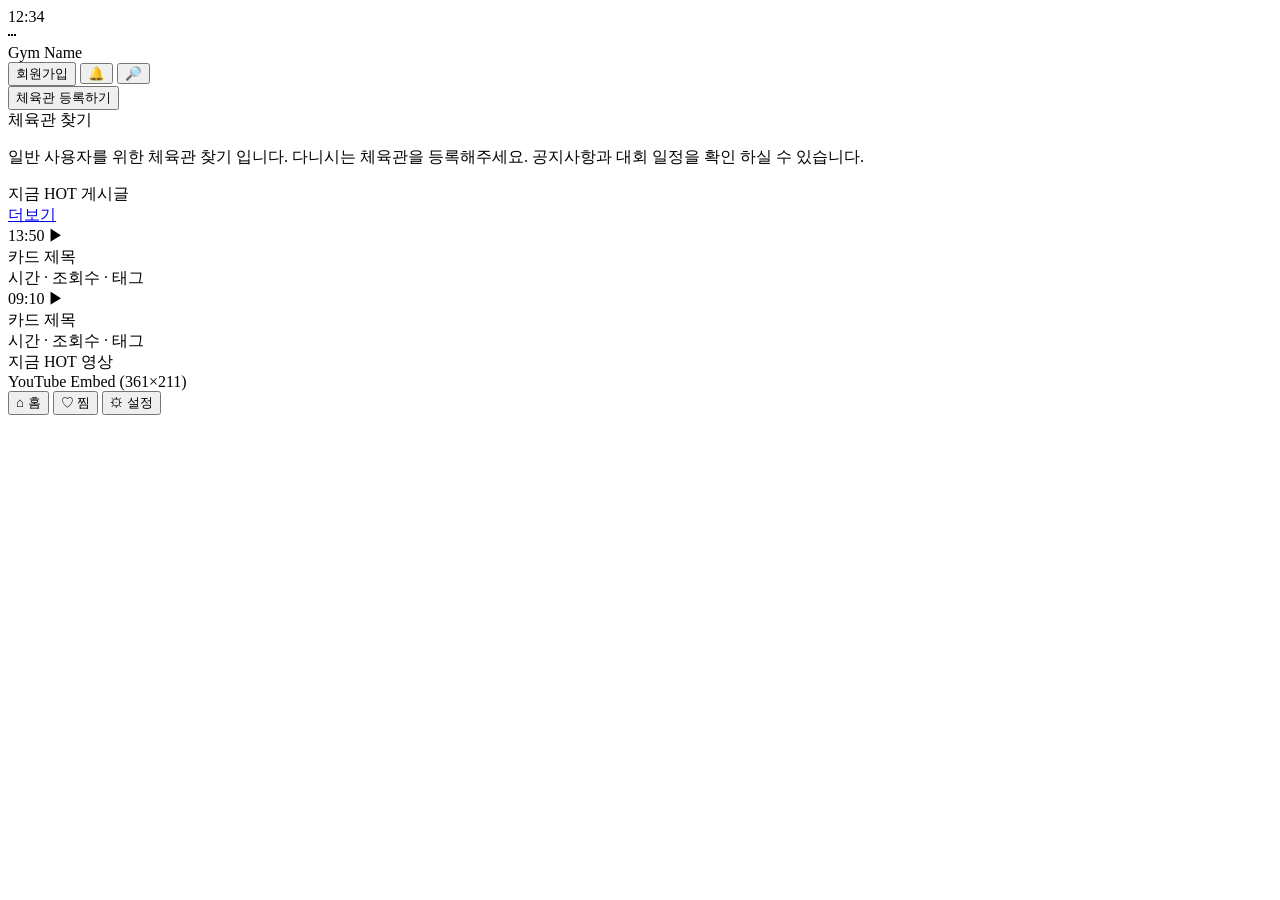
==== docs/src/index.html @ 0ef9bbd7 "Create index.html" ====
<!doctype html>
<html lang="ko">
<head>
  <meta charset="utf-8" />
  <meta name="viewport" content="width=device-width, initial-scale=1" />
  <title>TheCorner - Home</title>

  <link rel="stylesheet" href="./styles/tokens.css" />
  <link rel="stylesheet" href="./styles/base.css" />
  <link rel="stylesheet" href="./styles/components.css" />
  <link rel="stylesheet" href="./styles/pages/home.css" />
</head>
<body>
  <main class="appFrame">
    <section class="phone">

      <!-- Fixed Top -->
      <header class="fixedTop">
        <div class="statusBar">
          <div class="statusTime">12:34</div>
          <div class="statusIcons">⋯</div>
        </div>

        <div class="topNav">
          <div class="topNav__title">Gym Name</div>

          <div class="topNav__actions">
            <button class="chipBtn">회원가입</button>
            <button class="iconBtn" aria-label="notification">🔔</button>
            <button class="iconBtn" aria-label="search">🔎</button>
          </div>
        </div>
      </header>

      <!-- Body -->
      <div class="pageBody">
        <!-- GYM register -->
        <section class="section section--p16">
          <div class="card card--center">
            <button class="primaryPill">체육관 등록하기</button>
          </div>

          <div class="infoCard">
            <div class="infoCard__title">체육관 찾기</div>
            <p class="infoCard__desc">
              일반 사용자를 위한 체육관 찾기 입니다. 다니시는 체육관을 등록해주세요.
              공지사항과 대회 일정을 확인 하실 수 있습니다.
            </p>
          </div>
        </section>

        <!-- HOT -->
        <section class="section section--p16">
          <div class="sectionHeader">
            <div class="sectionHeader__title">지금 HOT 게시글</div>
            <a class="sectionHeader__more" href="#">더보기</a>
          </div>

          <div class="carousel">
            <article class="videoCard">
              <div class="videoCard__thumb">
                <span class="videoCard__duration">13:50</span>
                <span class="videoCard__play">▶</span>
              </div>
              <div class="videoCard__info">
                <div class="videoCard__title">카드 제목</div>
                <div class="videoCard__meta">시간 · 조회수 · 태그</div>
              </div>
            </article>

            <article class="videoCard">
              <div class="videoCard__thumb">
                <span class="videoCard__duration">09:10</span>
                <span class="videoCard__play">▶</span>
              </div>
              <div class="videoCard__info">
                <div class="videoCard__title">카드 제목</div>
                <div class="videoCard__meta">시간 · 조회수 · 태그</div>
              </div>
            </article>
          </div>
        </section>

        <!-- Youtube -->
        <section class="section section--p16">
          <div class="sectionTitleCenter">지금 HOT 영상</div>
          <div class="embed">
            <div class="embed__placeholder">YouTube Embed (361×211)</div>
          </div>
        </section>
      </div>

      <!-- Tab Bar -->
      <nav class="tabBar">
        <button class="tabItem tabItem--active">
          <span class="tabItem__icon">⌂</span>
          <span class="tabItem__label">홈</span>
        </button>
        <button class="tabItem">
          <span class="tabItem__icon">♡</span>
          <span class="tabItem__label">찜</span>
        </button>
        <button class="tabItem">
          <span class="tabItem__icon">⚙</span>
          <span class="tabItem__label">설정</span>
        </button>
      </nav>

      <div class="homeIndicator">
        <div class="homeIndicator__bar"></div>
      </div>
    </section>
  </main>
</body>
</html>
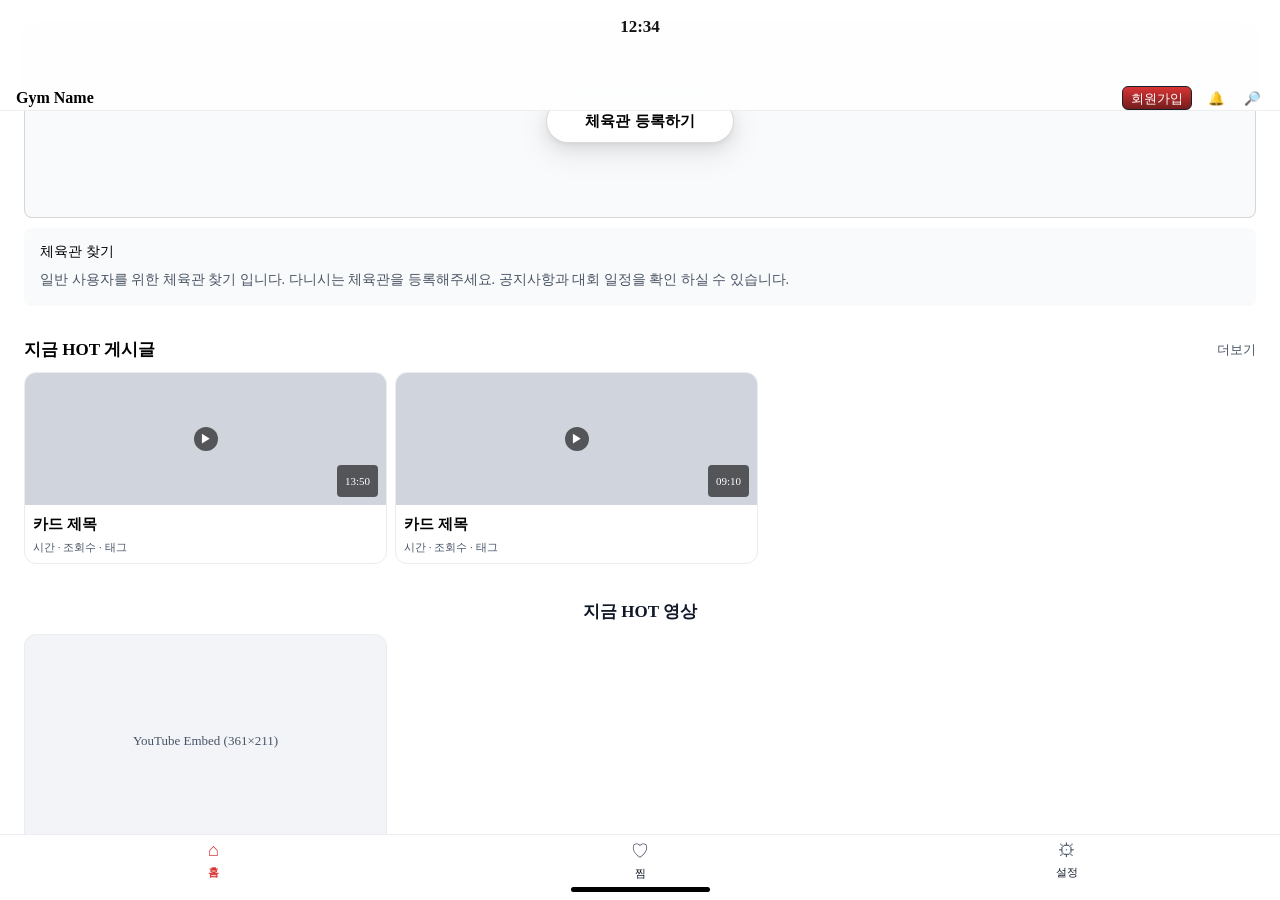
==== commit e69d0db6: "docs: add Typography and Color system to README, feat: add fa-jello tab bar animation" ====
--- a/docs/src/index.html
+++ b/docs/src/index.html
@@ -111,5 +111,27 @@
       </div>
     </section>
   </main>
+
+  <script>
+    document.addEventListener('DOMContentLoaded', () => {
+      const tabItems = document.querySelectorAll('.tabItem');
+      
+      tabItems.forEach(item => {
+        item.addEventListener('click', () => {
+          // 1. Remove active state from all tabs
+          tabItems.forEach(t => t.classList.remove('tabItem--active'));
+          
+          // 2. Set current tab to active
+          item.classList.add('tabItem--active');
+          
+          // 3. Trigger jello animation
+          // Remove class first to reset animation, use void offsetWidth to trigger reflow
+          item.classList.remove('jello-animate');
+          void item.offsetWidth;
+          item.classList.add('jello-animate');
+        });
+      });
+    });
+  </script>
 </body>
 </html>
--- a/docs/src/styles/tokens.css
+++ b/docs/src/styles/tokens.css
@@ -0,0 +1,32 @@
+:root{
+  /* Canvas */
+  --canvas-bg: #444444;
+  --phone-bg: #ffffff;
+
+  /* Colors */
+  --text: #101828;
+  --text-sub: #4A5565;
+  --muted: #475467;
+
+  --border: rgba(18, 18, 18, 0.15);
+  --border-soft: #EAECF0;
+
+  --brand: #D93434;
+  --brand-dark: #731C1C;
+
+  --card: #F9FAFB;
+
+  /* Radius */
+  --r-6: 6px;
+  --r-8: 8px;
+  --r-12: 12px;
+  --r-30: 30px;
+
+  /* Shadow */
+  --shadow-float: 0px 9px 28px 8px rgba(0,0,0,0.05),
+                  0px 3px 6px -4px rgba(0,0,0,0.12),
+                  0px 6px 16px rgba(0,0,0,0.08);
+
+  /* Typo */
+  --font: system-ui, -apple-system, "Noto Sans KR", "Pretendard", sans-serif;
+}
--- a/docs/src/styles/components.css
+++ b/docs/src/styles/components.css
@@ -0,0 +1,307 @@
+.fixedTop{
+  position: absolute;
+  top: 0; left: 0; right: 0;
+  height: 110px;
+  background: rgba(255,255,255,0.8);
+  backdrop-filter: blur(8px);
+  border-bottom: 1px solid rgba(234,236,240,0.9);
+  z-index: 10;
+}
+
+.statusBar{
+  height: 54px;
+  position: relative;
+}
+.statusTime{
+  position: absolute;
+  left: 50%;
+  top: 50%;
+  transform: translate(-50%,-50%);
+  font-weight: 600;
+  font-size: 17px;
+  line-height: 110%;
+  color: #121212;
+}
+.statusIcons{ display: none; } /* 필요하면 구현 */
+
+.topNav{
+  height: 56px;
+  padding: 16px;
+  display: flex;
+  align-items: center;
+  justify-content: space-between;
+  gap: 12px;
+}
+.topNav__title{
+  font-weight: 700;
+  font-size: 16px;
+  line-height: 20px;
+}
+.topNav__actions{
+  display: flex;
+  align-items: center;
+  gap: 12px;
+}
+
+.iconBtn{
+  width: 24px;
+  height: 24px;
+  border: 0;
+  background: transparent;
+  padding: 0;
+  cursor: pointer;
+}
+
+.chipBtn{
+  height: 24px;
+  padding: 3px 8px;
+  border-radius: var(--r-6);
+  border: 1px solid #191F28;
+  background: linear-gradient(180deg, var(--brand) 0%, var(--brand-dark) 100%);
+  color: #fff;
+  font-size: 13px;
+  line-height: 18px;
+  cursor: pointer;
+}
+
+.section{ display: flex; flex-direction: column; gap: 10px; }
+.section--p16{ padding: 16px; }
+
+.sectionHeader{
+  display: flex;
+  align-items: center;
+  justify-content: space-between;
+}
+.sectionHeader__title{
+  font-weight: 700;
+  font-size: 17px;
+  line-height: 24px;
+  color: #000;
+}
+.sectionHeader__more{
+  font-size: 13px;
+  line-height: 20px;
+  color: var(--muted);
+  text-decoration: none;
+}
+
+.card{
+  background: var(--card);
+  border: 1px solid var(--border);
+  border-radius: var(--r-8);
+  padding: 16px;
+}
+.card--center{
+  min-height: 160px;
+  display: grid;
+  place-items: center;
+}
+
+.primaryPill{
+  height: 44px;
+  padding: 6px 38px;
+  border-radius: var(--r-30);
+  border: 1px solid var(--border);
+  background: #fff;
+  box-shadow: var(--shadow-float);
+  font-weight: 700;
+  font-size: 15px;
+  line-height: 110%;
+  cursor: pointer;
+}
+
+.infoCard{
+  background: var(--card);
+  border-radius: 7px;
+  padding: 16px;
+}
+.infoCard__title{
+  font-weight: 500;
+  font-size: 14px;
+  line-height: 110%;
+}
+.infoCard__desc{
+  margin: 10px 0 0;
+  font-size: 14px;
+  line-height: 150%;
+  color: var(--text-sub);
+}
+
+.carousel{
+  display: flex;
+  gap: 8px;
+  overflow-x: auto;
+  padding-bottom: 4px;
+}
+
+.videoCard{
+  width: 361px;
+  border-radius: var(--r-12);
+  overflow: hidden;
+  flex: 0 0 auto;
+  border: 1px solid var(--border-soft);
+}
+.videoCard__thumb{
+  height: 132px;
+  position: relative;
+  background: #d0d5dd; /* 썸네일 대체 */
+}
+.videoCard__duration{
+  position: absolute;
+  right: 8px;
+  bottom: 8px;
+  height: 24px;
+  padding: 4px 8px;
+  background: rgba(0,0,0,0.6);
+  border-radius: 4px;
+  color: #fff;
+  font-size: 11px;
+  line-height: 16px;
+  display: inline-flex;
+  align-items: center;
+}
+.videoCard__play{
+  position: absolute;
+  left: 50%;
+  top: 50%;
+  transform: translate(-50%,-50%);
+  width: 24px;
+  height: 24px;
+  display: grid;
+  place-items: center;
+  background: rgba(0,0,0,0.6);
+  color: #fff;
+  border-radius: 999px;
+  font-size: 12px;
+}
+.videoCard__info{
+  padding: 8px;
+  display: grid;
+  gap: 4px;
+}
+.videoCard__title{
+  font-weight: 700;
+  font-size: 15px;
+  line-height: 22px;
+}
+.videoCard__meta{
+  font-size: 11px;
+  line-height: 16px;
+  color: var(--muted);
+}
+
+.sectionTitleCenter{
+  font-weight: 700;
+  font-size: 17px;
+  line-height: 24px;
+  color: var(--text);
+  text-align: center;
+}
+
+.embed{
+  width: 361px;
+  height: 211px;
+  border-radius: var(--r-12);
+  overflow: hidden;
+  border: 1px solid var(--border-soft);
+  background: #f2f4f7;
+  display: grid;
+  place-items: center;
+}
+.embed__placeholder{
+  font-size: 13px;
+  color: var(--muted);
+}
+
+.tabBar{
+  position: absolute;
+  left: 0; right: 0; bottom: 21px;
+  height: 44px;
+  display: flex;
+  background: #fff;
+  border-top: 1px solid rgba(234,236,240,0.9);
+}
+.tabItem{
+  flex: 1;
+  border: 0;
+  background: transparent;
+  display: grid;
+  place-items: center;
+  gap: 4px;
+  padding: 4px 18px 0;
+  cursor: pointer;
+}
+.tabItem__label{
+  font-size: 11px;
+  line-height: 110%;
+  color: var(--text);
+}
+.tabItem--active .tabItem__label{
+  font-weight: 700;
+  color: var(--brand);
+}
+
+.homeIndicator{
+  position: absolute;
+  left: 0; right: 0; bottom: 0;
+  height: 21px;
+  backdrop-filter: blur(6px);
+  display: grid;
+  place-items: center;
+}
+.homeIndicator__bar{
+  width: 139px;
+  height: 5px;
+  border-radius: 999px;
+  background: #000;
+}
+
+/* ==========================================
+   Jello Animation & Icon Styles
+   ========================================== */
+@keyframes fa-jello {
+  0%, 11.1%, 100% {
+    transform: translate3d(0, 0, 0) scale(1, 1);
+  }
+  22.2% {
+    transform: skewX(-12.5deg) skewY(-12.5deg) scale(1.15, 0.85);
+  }
+  33.3% {
+    transform: skewX(6.25deg) skewY(6.25deg) scale(0.9, 1.1);
+  }
+  44.4% {
+    transform: skewX(-3.125deg) skewY(-3.125deg) scale(1.05, 0.95);
+  }
+  55.5% {
+    transform: skewX(1.5625deg) skewY(1.5625deg) scale(0.98, 1.02);
+  }
+  66.6% {
+    transform: skewX(-0.78125deg) skewY(-0.78125deg) scale(1.01, 0.99);
+  }
+  77.7% {
+    transform: skewX(0.390625deg) skewY(0.390625deg) scale(1, 1);
+  }
+  88.8% {
+    transform: skewX(-0.1953125deg) skewY(-0.1953125deg) scale(1, 1);
+  }
+}
+
+.tabItem__icon {
+  font-size: 18px;
+  display: inline-block;
+  transform-origin: center bottom;
+  color: var(--muted);
+  transition: color 0.2s, transform 0.15s;
+}
+
+.tabItem:active .tabItem__icon {
+  transform: scale(0.92); /* Apple Design: touch down feedback */
+}
+
+.tabItem--active .tabItem__icon {
+  color: var(--brand);
+}
+
+.jello-animate .tabItem__icon {
+  animation: fa-jello 0.8s ease-in-out;
+}
